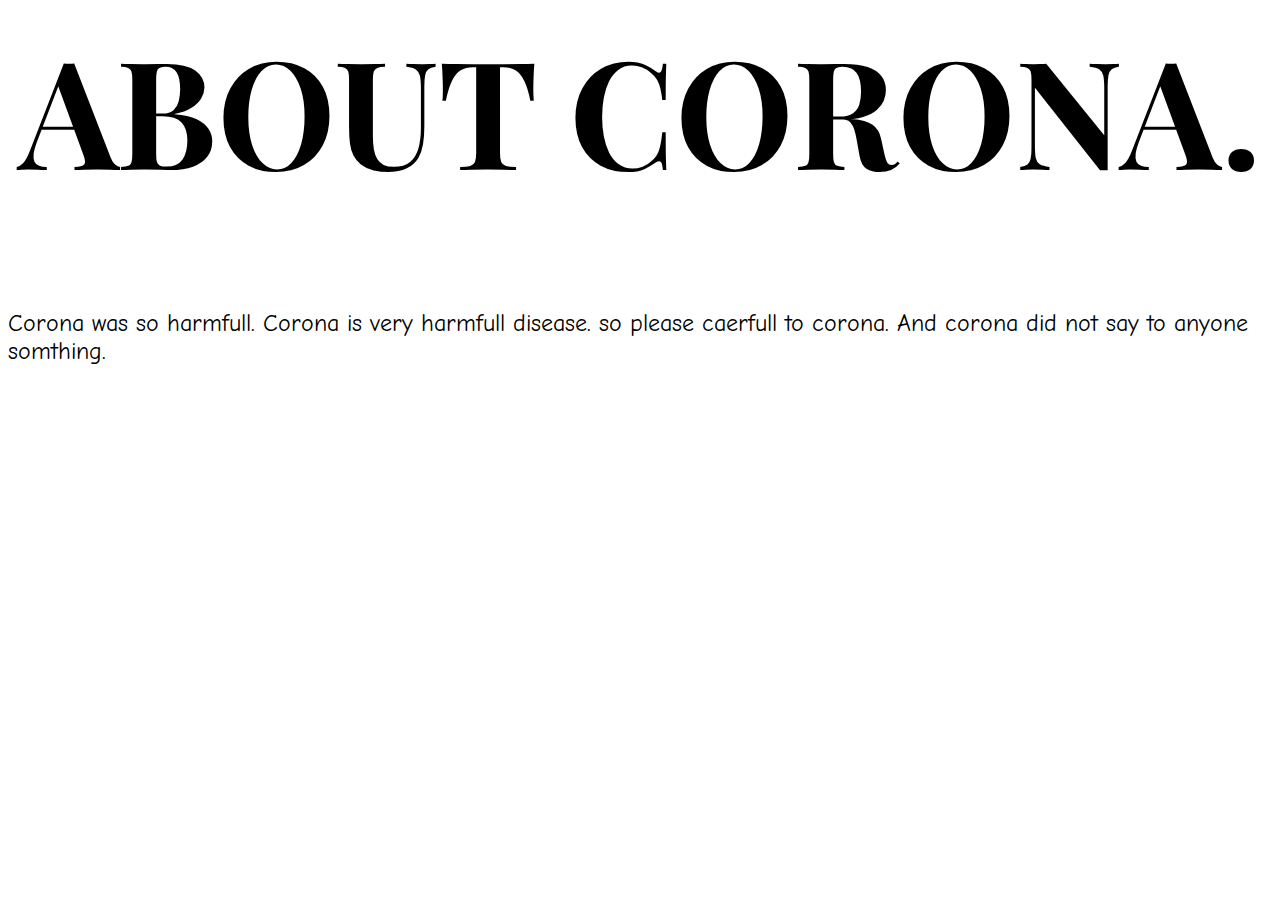
==== about corona.html @ c88050fa "change ext" ====
<html>
    <head>
        <link href="https://fonts.googleapis.com/css?family=Playfair+Display&display=swap" rel="stylesheet">
        <link href="https://fonts.googleapis.com/css?family=Comic+Neue&display=swap" rel="stylesheet">
        <style>
            p{
            font-family: 'Comic Neue', cursive;
            font-size:x-large;
            }
            h1{
                font-family: 'Playfair Display', serif;
                font-size:150px;
            }
        </style>
    </head>
</html>
<body>
    <h1 align="center">ABOUT CORONA.</h1>
    <p>
    Corona was so harmfull.

    Corona is very harmfull disease. so please caerfull to corona. And corona did not say to anyone somthing. 
    </p>
</body>
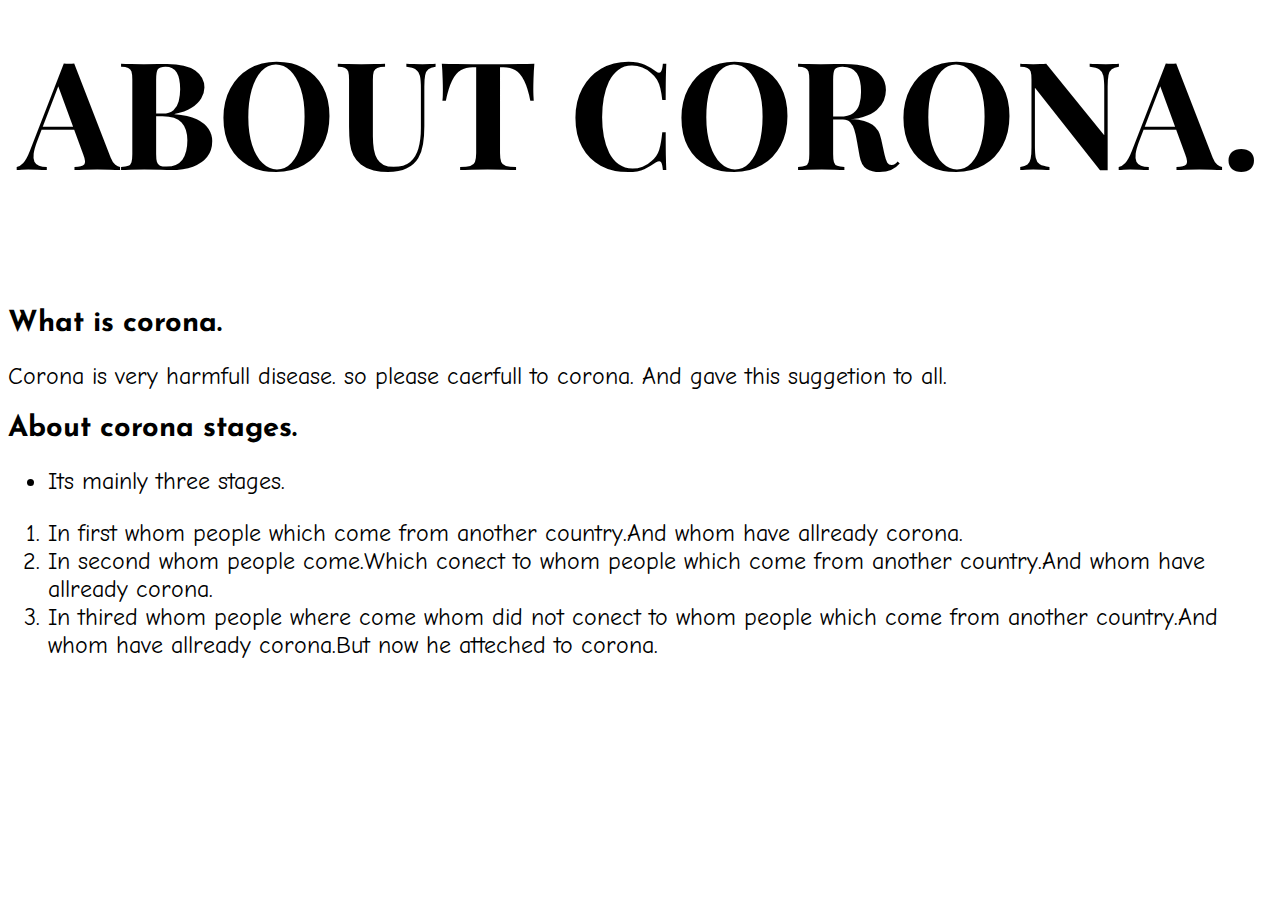
==== commit ad2fc286: "change some images" ====
--- a/about corona.html
+++ b/about corona.html
@@ -1,5 +1,6 @@
 <html>
     <head>
+        <link href="https://fonts.googleapis.com/css?family=Josefin+Sans&display=swap" rel="stylesheet">
         <link href="https://fonts.googleapis.com/css?family=Playfair+Display&display=swap" rel="stylesheet">
         <link href="https://fonts.googleapis.com/css?family=Comic+Neue&display=swap" rel="stylesheet">
         <style>
@@ -11,14 +12,34 @@
                 font-family: 'Playfair Display', serif;
                 font-size:150px;
             }
+            h2{
+                font-family:'Josefin Sans', sans-serif;
+                font-size:29px;
+            }
+            ol{
+                font-family: 'Comic Neue', cursive;  
+                font-size:x-large;
+            }
+            ul{
+                font-family: 'Comic Neue', cursive;  
+                font-size:24px;
+            }
         </style>
     </head>
 </html>
 <body>
     <h1 align="center">ABOUT CORONA.</h1>
+    <h2>What is corona.</h2>
     <p>
-    Corona was so harmfull.
-
-    Corona is very harmfull disease. so please caerfull to corona. And corona did not say to anyone somthing. 
+      Corona is very harmfull disease. so please caerfull to corona. And gave this suggetion to all. 
     </p>
+    <h2>About corona stages.</h2>
+    <ul>
+        <li>Its mainly three stages.</li>
+    </ul>
+    <ol>
+        <li>In first whom people which come from another country.And whom have allready corona. </li>
+        <li>In second whom people come.Which conect to whom people which come from another country.And whom have allready corona. </li>
+        <li>In thired whom people where come whom did not conect to whom people which come from another country.And whom have allready corona.But now he atteched to corona. </li>
+    </ol>
 </body>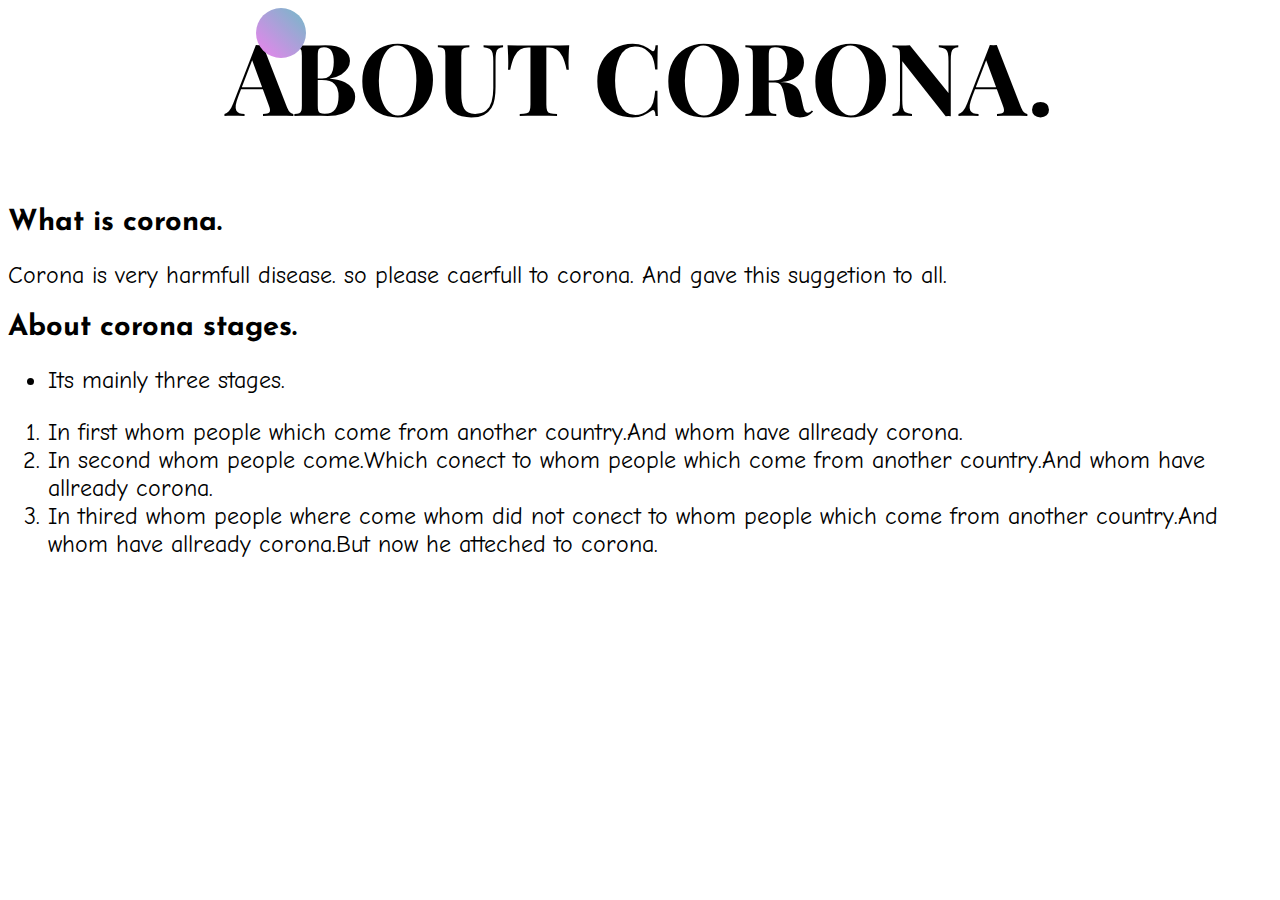
==== commit 8f83cfb5: "change sonething" ====
--- a/about corona.html
+++ b/about corona.html
@@ -10,7 +10,7 @@
             }
             h1{
                 font-family: 'Playfair Display', serif;
-                font-size:150px;
+                font-size:100px;
             }
             h2{
                 font-family:'Josefin Sans', sans-serif;
@@ -24,10 +24,36 @@
                 font-family: 'Comic Neue', cursive;  
                 font-size:24px;
             }
+            #ball {
+                 position: absolute;
+                 height: 50px;
+                 width: 50px;
+                 left: 20%;
+                background: linear-gradient(45deg, violet , rgb(113, 186, 199));
+                animation-name: up_down;
+                 animation-duration: 2.7s;
+                animation-iteration-count: infinite;
+                  border-radius: 30px;
+                }
+                @keyframes up_down{
+                 0% {
+                     top: 100px;
+                     width: 52px;
+                    }
+                50% {
+                     top: 10px;
+                     width: 50px;
+                    }
+                100% {
+                     top: 100px;
+                     width: 52px;
+                    }    
+                }    
         </style>
     </head>
 </html>
 <body>
+    <div id="ball"></div>
     <h1 align="center">ABOUT CORONA.</h1>
     <h2>What is corona.</h2>
     <p>
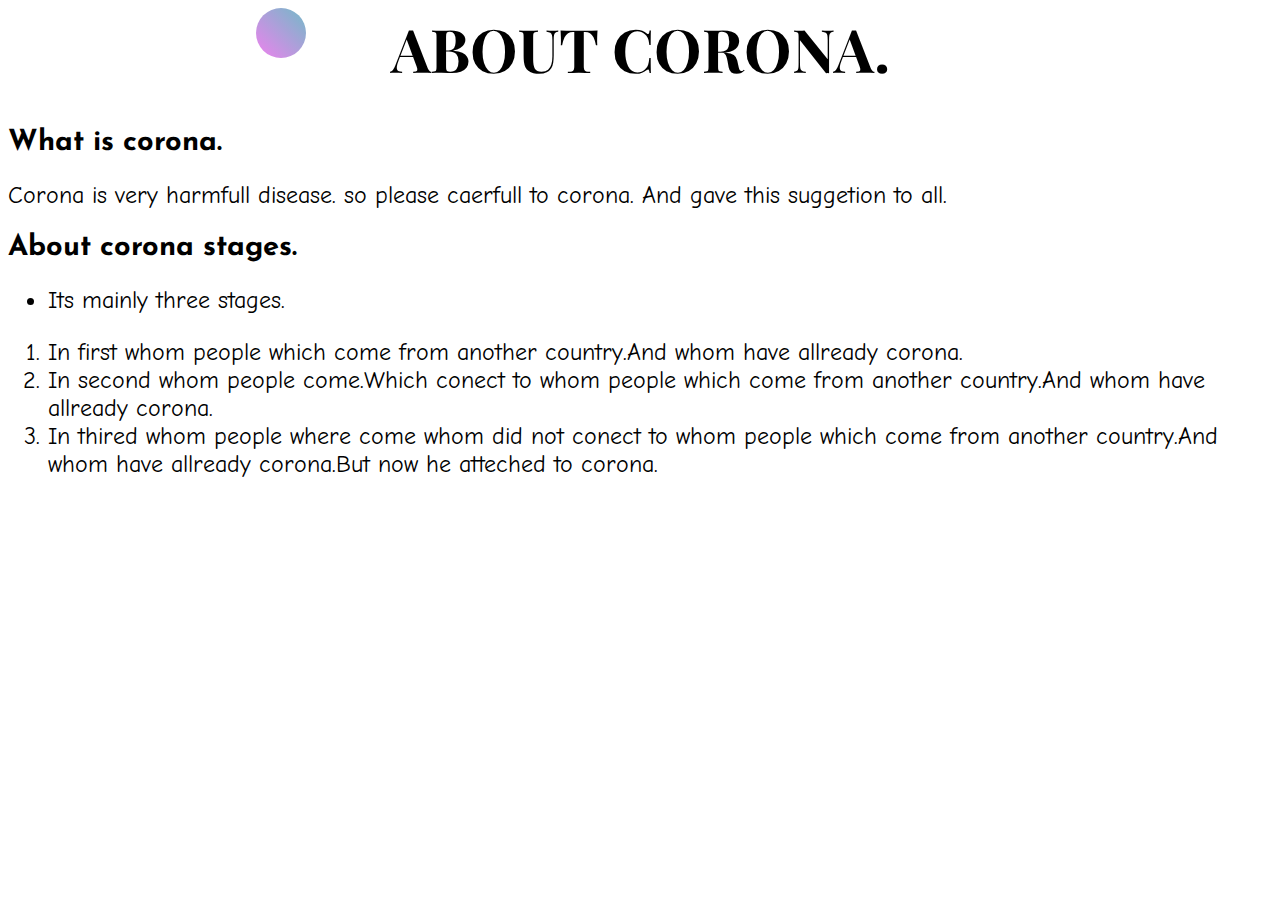
==== commit edb437b0: "some change" ====
--- a/about corona.html
+++ b/about corona.html
@@ -10,7 +10,7 @@
             }
             h1{
                 font-family: 'Playfair Display', serif;
-                font-size:100px;
+                font-size:60px;
             }
             h2{
                 font-family:'Josefin Sans', sans-serif;
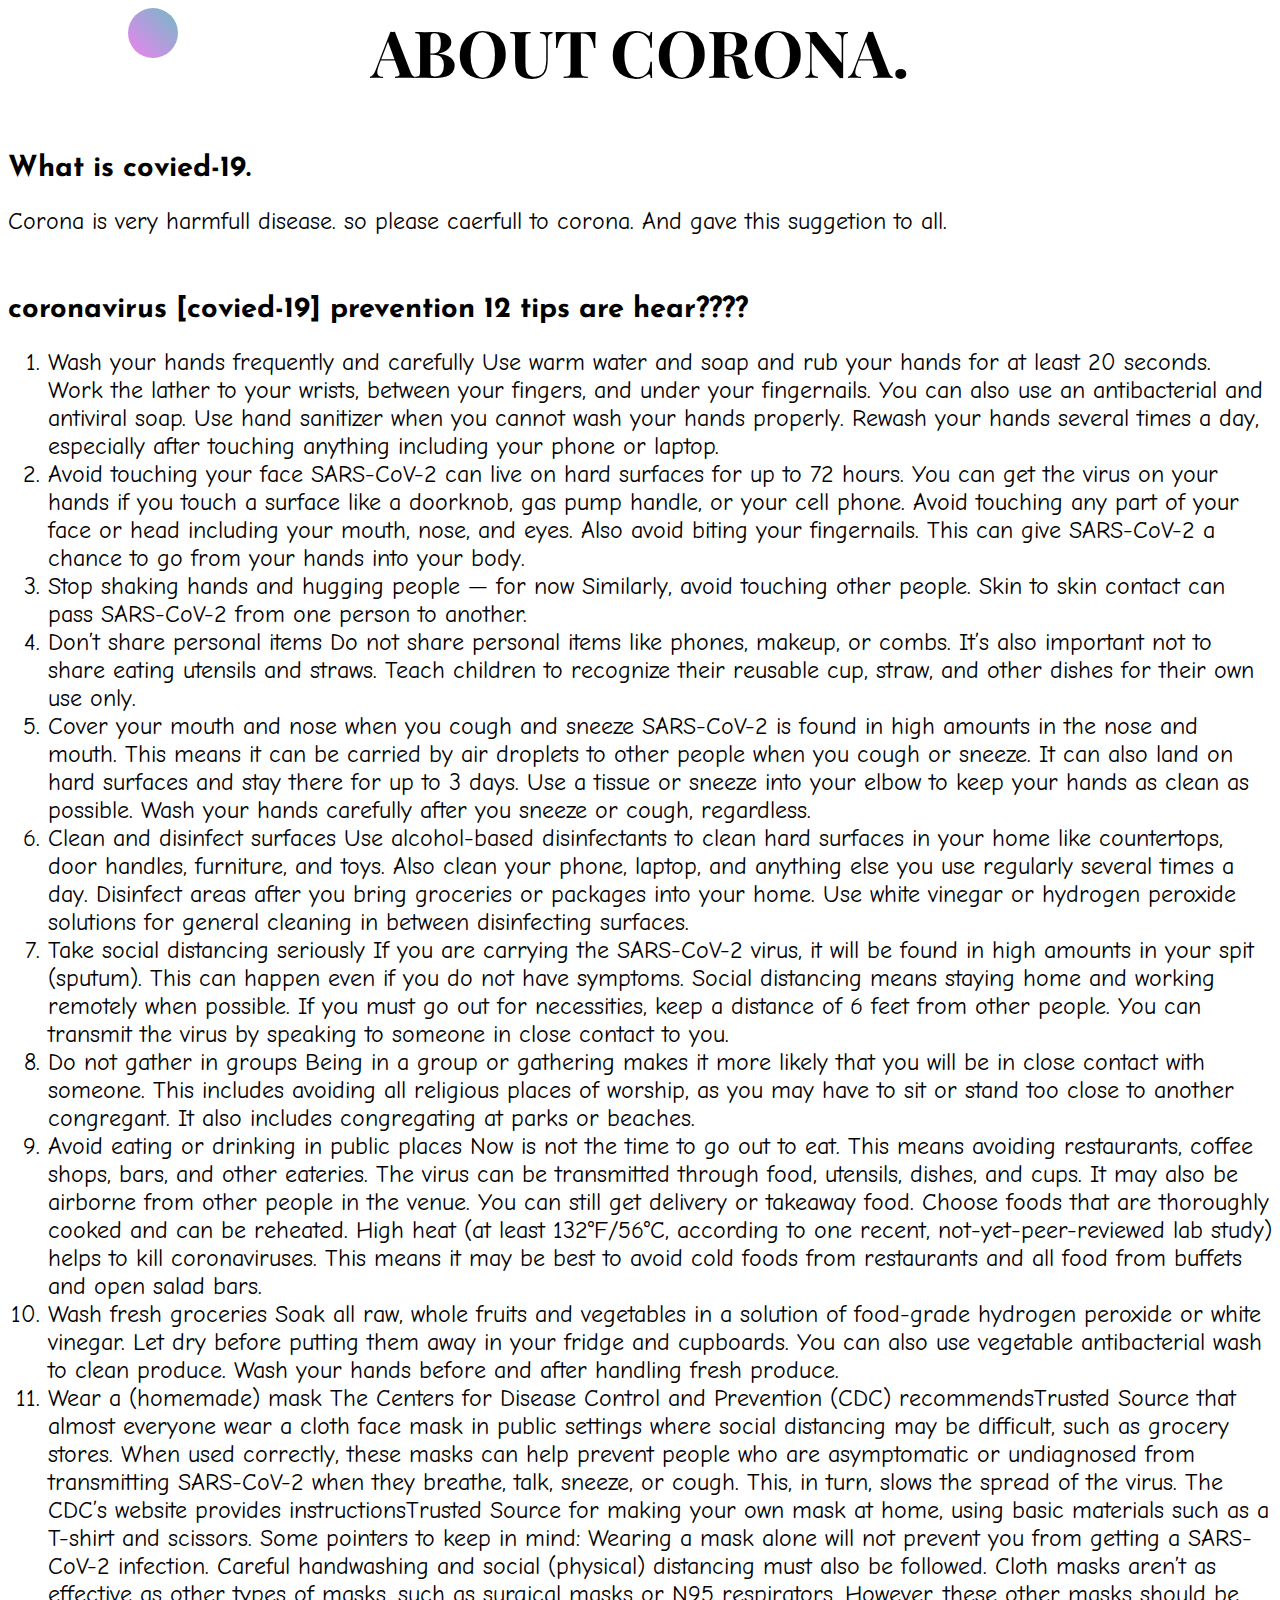
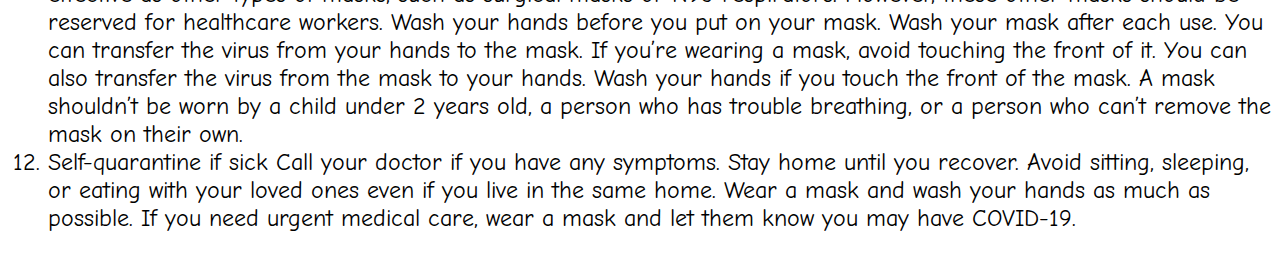
==== commit d9ef2421: "asdf" ====
--- a/about corona.html
+++ b/about corona.html
@@ -1,5 +1,6 @@
 <html>
     <head>
+        <title>corona</title>
         <link href="https://fonts.googleapis.com/css?family=Josefin+Sans&display=swap" rel="stylesheet">
         <link href="https://fonts.googleapis.com/css?family=Playfair+Display&display=swap" rel="stylesheet">
         <link href="https://fonts.googleapis.com/css?family=Comic+Neue&display=swap" rel="stylesheet">
@@ -10,9 +11,10 @@
             }
             h1{
                 font-family: 'Playfair Display', serif;
-                font-size:60px;
+                font-size:65px;
             }
             h2{
+                margin-top: 60px;
                 font-family:'Josefin Sans', sans-serif;
                 font-size:29px;
             }
@@ -25,15 +27,15 @@
                 font-size:24px;
             }
             #ball {
-                 position: absolute;
-                 height: 50px;
-                 width: 50px;
-                 left: 20%;
+                position: absolute;
+                height: 50px;
+                width: 50px;
+                left: 10%;
                 background: linear-gradient(45deg, violet , rgb(113, 186, 199));
                 animation-name: up_down;
-                 animation-duration: 2.7s;
+                animation-duration: 2.7s;
                 animation-iteration-count: infinite;
-                  border-radius: 30px;
+                border-radius: 30px;
                 }
                 @keyframes up_down{
                  0% {
@@ -51,21 +53,79 @@
                 }    
         </style>
     </head>
-</html>
+
 <body>
     <div id="ball"></div>
     <h1 align="center">ABOUT CORONA.</h1>
-    <h2>What is corona.</h2>
+    <h2>What is covied-19.</h2>
     <p>
       Corona is very harmfull disease. so please caerfull to corona. And gave this suggetion to all. 
     </p>
-    <h2>About corona stages.</h2>
-    <ul>
-        <li>Its mainly three stages.</li>
-    </ul>
+    <h2> coronavirus [covied-19] prevention 12 tips are hear????</h2> 
     <ol>
-        <li>In first whom people which come from another country.And whom have allready corona. </li>
-        <li>In second whom people come.Which conect to whom people which come from another country.And whom have allready corona. </li>
-        <li>In thired whom people where come whom did not conect to whom people which come from another country.And whom have allready corona.But now he atteched to corona. </li>
-    </ol>
-</body>+    <li>Wash your hands frequently and carefully
+    Use warm water and soap and rub your hands for at least 20 seconds. Work the lather to your wrists, between your fingers, and under your fingernails.
+    
+    You can also use an antibacterial and antiviral soap. Use hand sanitizer when you cannot wash your hands properly. Rewash your hands several times a day, especially after touching anything including your phone or laptop.
+    </li>
+    <li> Avoid touching your face
+    SARS-CoV-2 can live on hard surfaces for up to 72 hours. You can get the virus on your hands if you touch a surface like a doorknob, gas pump handle, or your cell phone.
+    
+    Avoid touching any part of your face or head including your mouth, nose, and eyes. Also avoid biting your fingernails. This can give SARS-CoV-2 a chance to go from your hands into your body.
+    </li>
+    <li> Stop shaking hands and hugging people — for now
+    Similarly, avoid touching other people. Skin to skin contact can pass SARS-CoV-2 from one person to another.
+    </li>
+    <li> Don’t share personal items
+    Do not share personal items like phones, makeup, or combs. It’s also important not to share eating utensils and straws. Teach children to recognize their reusable cup, straw, and other dishes for their own use only.
+    </li>
+    <li> Cover your mouth and nose when you cough and sneeze
+    SARS-CoV-2 is found in high amounts in the nose and mouth. This means it can be carried by air droplets to other people when you cough or sneeze. It can also land on hard surfaces and stay there for up to 3 days.
+    
+    Use a tissue or sneeze into your elbow to keep your hands as clean as possible. Wash your hands carefully after you sneeze or cough, regardless.
+    </li>
+    <li>Clean and disinfect surfaces
+    Use alcohol-based disinfectants to clean hard surfaces in your home like countertops, door handles, furniture, and toys. Also clean your phone, laptop, and anything else you use regularly several times a day.
+    
+    Disinfect areas after you bring groceries or packages into your home. Use white vinegar or hydrogen peroxide solutions for general cleaning in between disinfecting surfaces.
+    </li>
+    <li> Take social distancing seriously
+    If you are carrying the SARS-CoV-2 virus, it will be found in high amounts in your spit (sputum). This can happen even if you do not have symptoms.
+    
+    Social distancing means staying home and working remotely when possible. If you must go out for necessities, keep a distance of 6 feet from other people. You can transmit the virus by speaking to someone in close contact to you.
+    </li>
+    <li> Do not gather in groups
+    Being in a group or gathering makes it more likely that you will be in close contact with someone. This includes avoiding all religious places of worship, as you may have to sit or stand too close to another congregant. It also includes congregating at parks or beaches.
+    </li>
+    <li> Avoid eating or drinking in public places
+    Now is not the time to go out to eat. This means avoiding restaurants, coffee shops, bars, and other eateries. The virus can be transmitted through food, utensils, dishes, and cups. It may also be airborne from other people in the venue.
+    
+    You can still get delivery or takeaway food. Choose foods that are thoroughly cooked and can be reheated. High heat (at least 132°F/56°C, according to one recent, not-yet-peer-reviewed lab study) helps to kill coronaviruses. This means it may be best to avoid cold foods from restaurants and all food from buffets and open salad bars.
+    </li>
+    <li> Wash fresh groceries
+    Soak all raw, whole fruits and vegetables in a solution of food-grade hydrogen peroxide or white vinegar. Let dry before putting them away in your fridge and cupboards. You can also use vegetable antibacterial wash to clean produce. Wash your hands before and after handling fresh produce.
+    </li>
+    <li> Wear a (homemade) mask
+    The Centers for Disease Control and Prevention (CDC) recommendsTrusted Source that almost everyone wear a cloth face mask in public settings where social distancing may be difficult, such as grocery stores.
+    
+    When used correctly, these masks can help prevent people who are asymptomatic or undiagnosed from transmitting SARS-CoV-2 when they breathe, talk, sneeze, or cough. This, in turn, slows the spread of the virus.
+    
+    The CDC’s website provides instructionsTrusted Source for making your own mask at home, using basic materials such as a T-shirt and scissors.
+    
+    Some pointers to keep in mind:
+    
+    Wearing a mask alone will not prevent you from getting a SARS-CoV-2 infection. Careful handwashing and social (physical) distancing must also be followed.
+    Cloth masks aren’t as effective as other types of masks, such as surgical masks or N95 respirators. However, these other masks should be reserved for healthcare workers.
+    Wash your hands before you put on your mask.
+    Wash your mask after each use.
+    You can transfer the virus from your hands to the mask. If you’re wearing a mask, avoid touching the front of it.
+    You can also transfer the virus from the mask to your hands. Wash your hands if you touch the front of the mask.
+    A mask shouldn’t be worn by a child under 2 years old, a person who has trouble breathing, or a person who can’t remove the mask on their own.
+    </li><li> Self-quarantine if sick
+    Call your doctor if you have any symptoms. Stay home until you recover. Avoid sitting, sleeping, or eating with your loved ones even if you live in the same home.
+    
+   Wear a mask and wash your hands as much as possible. If you need urgent medical care, wear a mask and let them know you may have COVID-19.
+    </li></ol>
+        
+</body>
+</html>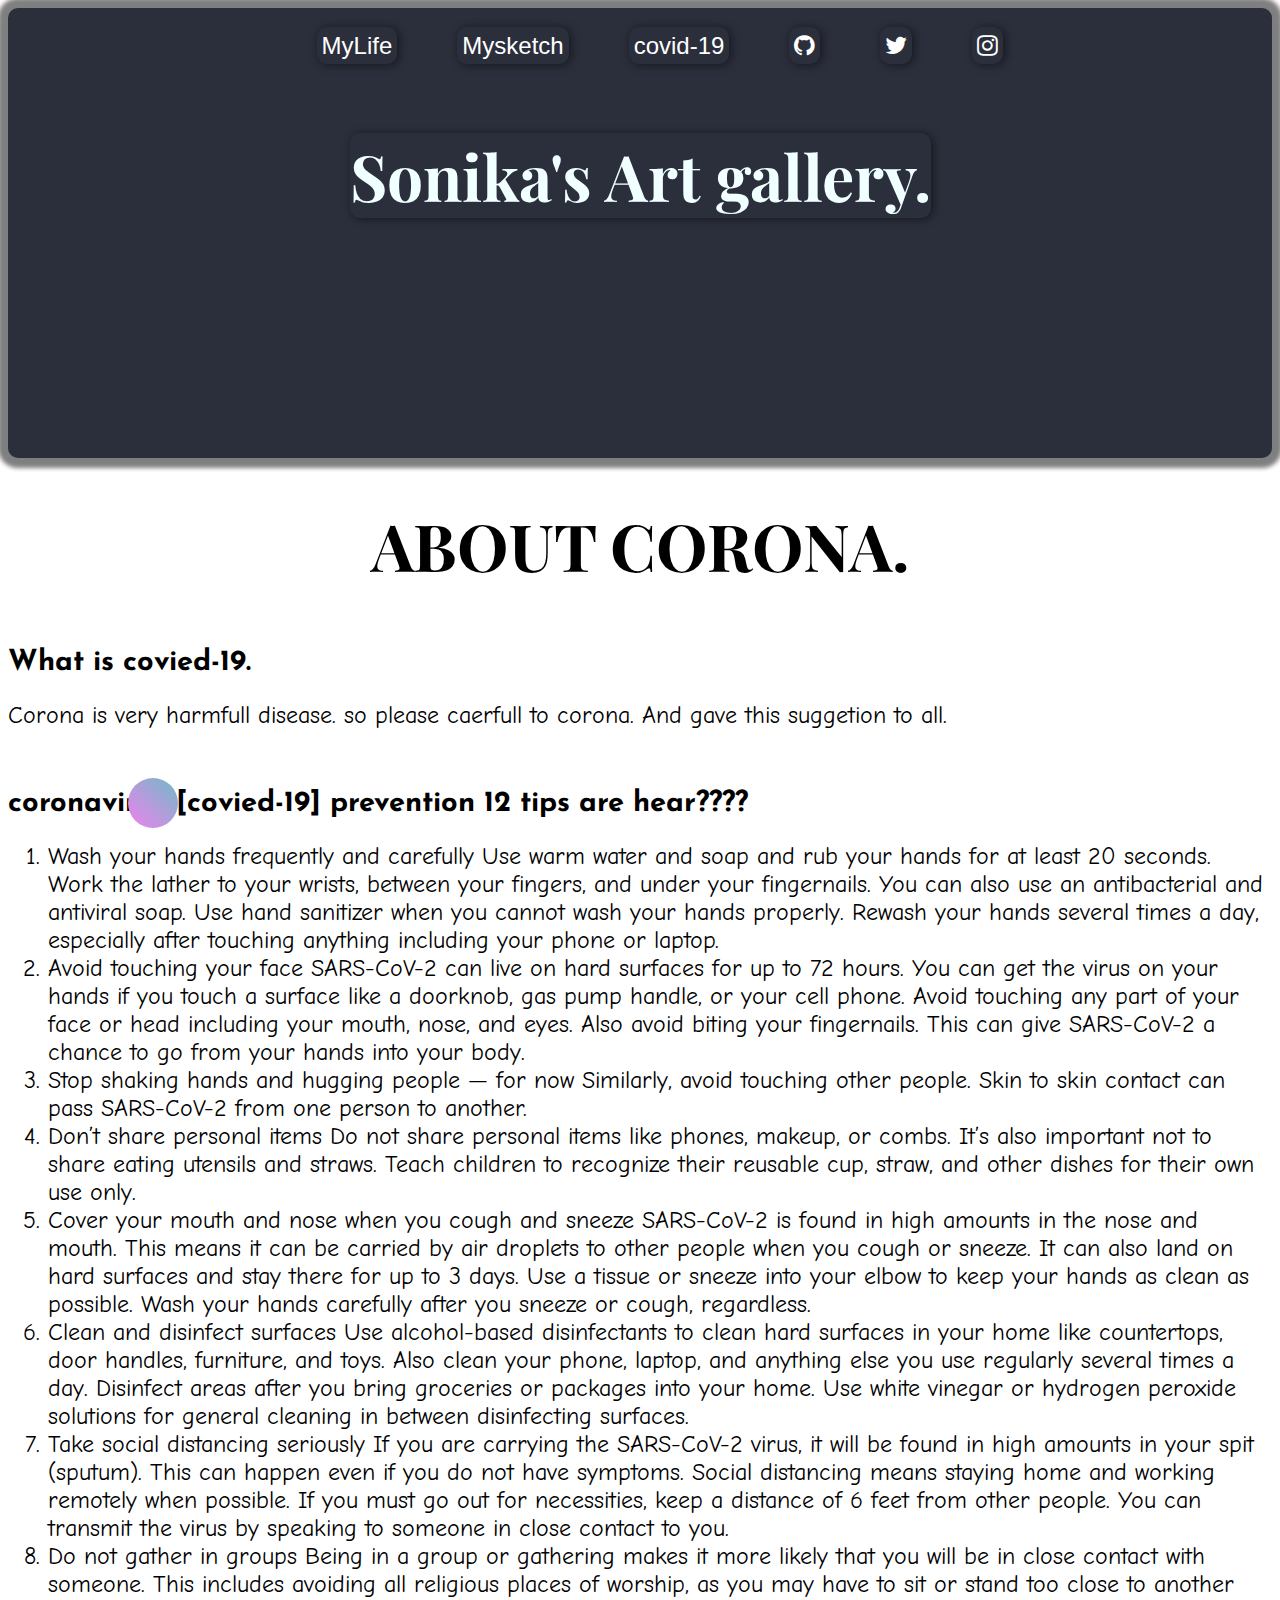
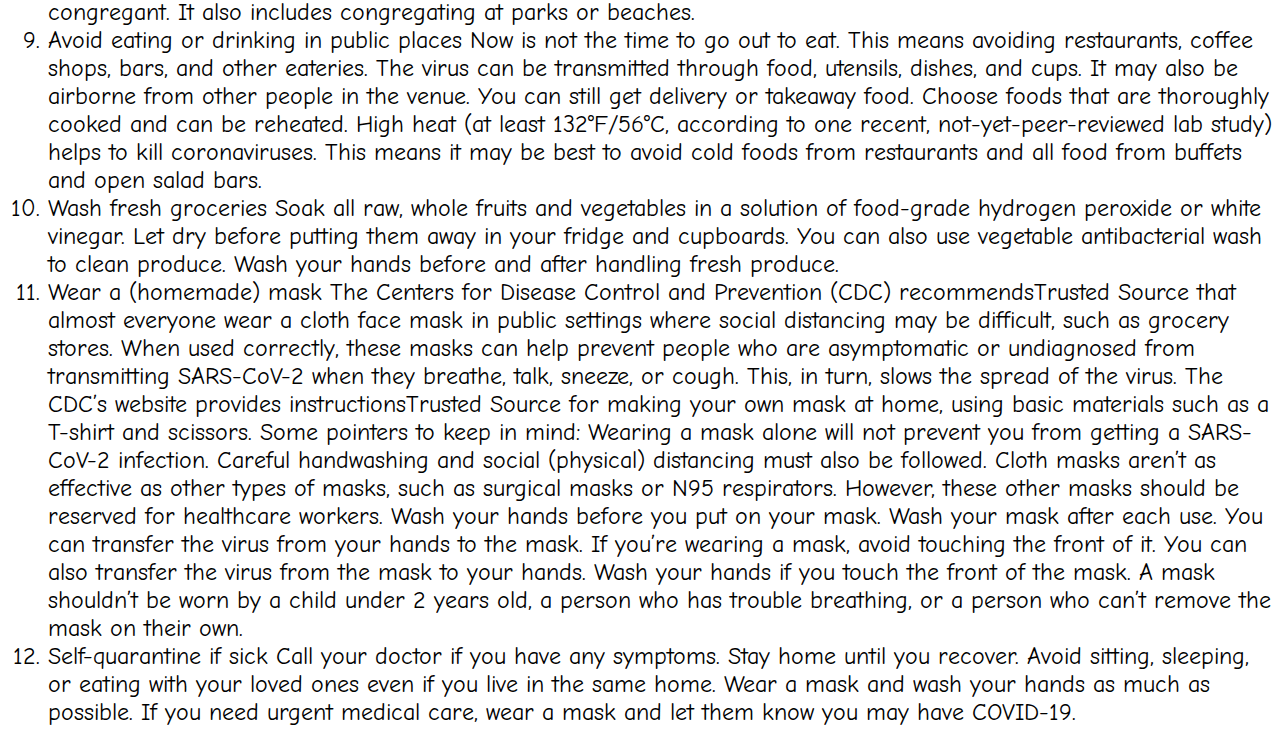
==== commit 624b231a: "lot of changes" ====
--- a/about corona.html
+++ b/about corona.html
@@ -1,131 +1,243 @@
 <html>
-    <head>
-        <title>corona</title>
-        <link href="https://fonts.googleapis.com/css?family=Josefin+Sans&display=swap" rel="stylesheet">
-        <link href="https://fonts.googleapis.com/css?family=Playfair+Display&display=swap" rel="stylesheet">
-        <link href="https://fonts.googleapis.com/css?family=Comic+Neue&display=swap" rel="stylesheet">
-        <style>
-            p{
-            font-family: 'Comic Neue', cursive;
-            font-size:x-large;
-            }
-            h1{
-                font-family: 'Playfair Display', serif;
-                font-size:65px;
-            }
-            h2{
-                margin-top: 60px;
-                font-family:'Josefin Sans', sans-serif;
-                font-size:29px;
-            }
-            ol{
-                font-family: 'Comic Neue', cursive;  
-                font-size:x-large;
-            }
-            ul{
-                font-family: 'Comic Neue', cursive;  
-                font-size:24px;
-            }
-            #ball {
-                position: absolute;
-                height: 50px;
-                width: 50px;
-                left: 10%;
-                background: linear-gradient(45deg, violet , rgb(113, 186, 199));
-                animation-name: up_down;
-                animation-duration: 2.7s;
-                animation-iteration-count: infinite;
-                border-radius: 30px;
-                }
-                @keyframes up_down{
-                 0% {
-                     top: 100px;
-                     width: 52px;
-                    }
-                50% {
-                     top: 10px;
-                     width: 50px;
-                    }
-                100% {
-                     top: 100px;
-                     width: 52px;
-                    }    
-                }    
-        </style>
-    </head>
+  <head>
+    <title>corona</title>
+    <link
+      rel="stylesheet"
+      href="https://cdnjs.cloudflare.com/ajax/libs/font-awesome/4.7.0/css/font-awesome.min.css"
+    />
+    <link
+      href="https://fonts.googleapis.com/css?family=Josefin+Sans&display=swap"
+      rel="stylesheet"
+    />
+    <link
+      href="https://fonts.googleapis.com/css?family=Playfair+Display&display=swap"
+      rel="stylesheet"
+    />
+    <link
+      href="https://fonts.googleapis.com/css?family=Comic+Neue&display=swap"
+      rel="stylesheet"
+    />
+    <style>
+      div > h1 {
+        color: azure;
+        position: absolute;
+        top: 90px;
+        box-shadow: 2px 1px 9px rgba(0, 0, 0, 0.5);
+        border-radius: 10px;
+        font-size: 4em;
+      }
+      .nav > ul > a {
+        color: white;
+        padding: 5px;
+        font-size: 1em;
+        margin: 10px;
+        text-decoration: none;
+        font-family: "Teko", sans-serif;
+        box-shadow: 2px 1px 9px rgba(0, 0, 0, 0.5);
+        border-radius: 10px;
+      }
+      .nav {
+        height: 50vh;
+        display: flex;
+        justify-content: center;
+        flex-direction: row;
+        background-color: #2b2e3b;
+        font-family: "raleway";
+        border-radius: 10px;
+        box-shadow: 0px 0px 4px 10px rgba(0, 0, 0, 0.5);
+      }
+      p {
+        font-family: "Comic Neue", cursive;
+        font-size: x-large;
+      }
+      h1 {
+        font-family: "Playfair Display", serif;
+        font-size: 65px;
+      }
+      h2 {
+        margin-top: 60px;
+        font-family: "Josefin Sans", sans-serif;
+        font-size: 29px;
+      }
+      ol {
+        font-family: "Comic Neue", cursive;
+        font-size: x-large;
+      }
+      ul {
+        font-family: "Comic Neue", cursive;
+        font-size: 24px;
+      }
+      #ball {
+        position: absolute;
+        height: 50px;
+        width: 50px;
+        left: 10%;
+        margin-top: 25%;
+        background: linear-gradient(45deg, violet, rgb(113, 186, 199));
+        animation-name: up_down;
+        animation-duration: 2.7s;
+        animation-iteration-count: infinite;
+        border-radius: 30px;
+      }
+      @keyframes up_down {
+        0% {
+          top: 100px;
+          width: 52px;
+        }
+        50% {
+          top: 10px;
+          width: 50px;
+        }
+        100% {
+          top: 100px;
+          width: 52px;
+        }
+      }
+    </style>
+  </head>
 
-<body>
+  <body>
+    <div class="nav">
+      <ul>
+        <a href="mylyfe.html" class="navbar_buttons">MyLife</a>
+      </ul>
+      <ul>
+        <a href="./Apps/Mysketch.html" class="navbar_buttons"> Mysketch</a>
+      </ul>
+      <ul>
+        <a href="about corona.html" class="navbar_buttons">covid-19</a>
+      </ul>
+      <h1 align="center">Sonika's Art gallery.</h1>
+      <ul>
+        <a href="https://github.com/sonikarts">
+          <i class="fa fa-github"></i>
+        </a>
+      </ul>
+      <ul>
+        <a href="https://twitter.com/Archervishal">
+          <i class="fa fa-twitter"></i>
+        </a>
+      </ul>
+      <ul>
+        <a href="https://www.instagram.com/sonikasharma.art88/">
+          <i class="fa fa-instagram"></i>
+        </a>
+      </ul>
+    </div>
     <div id="ball"></div>
     <h1 align="center">ABOUT CORONA.</h1>
     <h2>What is covied-19.</h2>
     <p>
-      Corona is very harmfull disease. so please caerfull to corona. And gave this suggetion to all. 
+      Corona is very harmfull disease. so please caerfull to corona. And gave
+      this suggetion to all.
     </p>
-    <h2> coronavirus [covied-19] prevention 12 tips are hear????</h2> 
+    <h2>coronavirus [covied-19] prevention 12 tips are hear????</h2>
     <ol>
-    <li>Wash your hands frequently and carefully
-    Use warm water and soap and rub your hands for at least 20 seconds. Work the lather to your wrists, between your fingers, and under your fingernails.
-    
-    You can also use an antibacterial and antiviral soap. Use hand sanitizer when you cannot wash your hands properly. Rewash your hands several times a day, especially after touching anything including your phone or laptop.
-    </li>
-    <li> Avoid touching your face
-    SARS-CoV-2 can live on hard surfaces for up to 72 hours. You can get the virus on your hands if you touch a surface like a doorknob, gas pump handle, or your cell phone.
-    
-    Avoid touching any part of your face or head including your mouth, nose, and eyes. Also avoid biting your fingernails. This can give SARS-CoV-2 a chance to go from your hands into your body.
-    </li>
-    <li> Stop shaking hands and hugging people — for now
-    Similarly, avoid touching other people. Skin to skin contact can pass SARS-CoV-2 from one person to another.
-    </li>
-    <li> Don’t share personal items
-    Do not share personal items like phones, makeup, or combs. It’s also important not to share eating utensils and straws. Teach children to recognize their reusable cup, straw, and other dishes for their own use only.
-    </li>
-    <li> Cover your mouth and nose when you cough and sneeze
-    SARS-CoV-2 is found in high amounts in the nose and mouth. This means it can be carried by air droplets to other people when you cough or sneeze. It can also land on hard surfaces and stay there for up to 3 days.
-    
-    Use a tissue or sneeze into your elbow to keep your hands as clean as possible. Wash your hands carefully after you sneeze or cough, regardless.
-    </li>
-    <li>Clean and disinfect surfaces
-    Use alcohol-based disinfectants to clean hard surfaces in your home like countertops, door handles, furniture, and toys. Also clean your phone, laptop, and anything else you use regularly several times a day.
-    
-    Disinfect areas after you bring groceries or packages into your home. Use white vinegar or hydrogen peroxide solutions for general cleaning in between disinfecting surfaces.
-    </li>
-    <li> Take social distancing seriously
-    If you are carrying the SARS-CoV-2 virus, it will be found in high amounts in your spit (sputum). This can happen even if you do not have symptoms.
-    
-    Social distancing means staying home and working remotely when possible. If you must go out for necessities, keep a distance of 6 feet from other people. You can transmit the virus by speaking to someone in close contact to you.
-    </li>
-    <li> Do not gather in groups
-    Being in a group or gathering makes it more likely that you will be in close contact with someone. This includes avoiding all religious places of worship, as you may have to sit or stand too close to another congregant. It also includes congregating at parks or beaches.
-    </li>
-    <li> Avoid eating or drinking in public places
-    Now is not the time to go out to eat. This means avoiding restaurants, coffee shops, bars, and other eateries. The virus can be transmitted through food, utensils, dishes, and cups. It may also be airborne from other people in the venue.
-    
-    You can still get delivery or takeaway food. Choose foods that are thoroughly cooked and can be reheated. High heat (at least 132°F/56°C, according to one recent, not-yet-peer-reviewed lab study) helps to kill coronaviruses. This means it may be best to avoid cold foods from restaurants and all food from buffets and open salad bars.
-    </li>
-    <li> Wash fresh groceries
-    Soak all raw, whole fruits and vegetables in a solution of food-grade hydrogen peroxide or white vinegar. Let dry before putting them away in your fridge and cupboards. You can also use vegetable antibacterial wash to clean produce. Wash your hands before and after handling fresh produce.
-    </li>
-    <li> Wear a (homemade) mask
-    The Centers for Disease Control and Prevention (CDC) recommendsTrusted Source that almost everyone wear a cloth face mask in public settings where social distancing may be difficult, such as grocery stores.
-    
-    When used correctly, these masks can help prevent people who are asymptomatic or undiagnosed from transmitting SARS-CoV-2 when they breathe, talk, sneeze, or cough. This, in turn, slows the spread of the virus.
-    
-    The CDC’s website provides instructionsTrusted Source for making your own mask at home, using basic materials such as a T-shirt and scissors.
-    
-    Some pointers to keep in mind:
-    
-    Wearing a mask alone will not prevent you from getting a SARS-CoV-2 infection. Careful handwashing and social (physical) distancing must also be followed.
-    Cloth masks aren’t as effective as other types of masks, such as surgical masks or N95 respirators. However, these other masks should be reserved for healthcare workers.
-    Wash your hands before you put on your mask.
-    Wash your mask after each use.
-    You can transfer the virus from your hands to the mask. If you’re wearing a mask, avoid touching the front of it.
-    You can also transfer the virus from the mask to your hands. Wash your hands if you touch the front of the mask.
-    A mask shouldn’t be worn by a child under 2 years old, a person who has trouble breathing, or a person who can’t remove the mask on their own.
-    </li><li> Self-quarantine if sick
-    Call your doctor if you have any symptoms. Stay home until you recover. Avoid sitting, sleeping, or eating with your loved ones even if you live in the same home.
-    
-   Wear a mask and wash your hands as much as possible. If you need urgent medical care, wear a mask and let them know you may have COVID-19.
-    </li></ol>
-        
-</body>
-</html>+      <li>
+        Wash your hands frequently and carefully Use warm water and soap and rub
+        your hands for at least 20 seconds. Work the lather to your wrists,
+        between your fingers, and under your fingernails. You can also use an
+        antibacterial and antiviral soap. Use hand sanitizer when you cannot
+        wash your hands properly. Rewash your hands several times a day,
+        especially after touching anything including your phone or laptop.
+      </li>
+      <li>
+        Avoid touching your face SARS-CoV-2 can live on hard surfaces for up to
+        72 hours. You can get the virus on your hands if you touch a surface
+        like a doorknob, gas pump handle, or your cell phone. Avoid touching any
+        part of your face or head including your mouth, nose, and eyes. Also
+        avoid biting your fingernails. This can give SARS-CoV-2 a chance to go
+        from your hands into your body.
+      </li>
+      <li>
+        Stop shaking hands and hugging people — for now Similarly, avoid
+        touching other people. Skin to skin contact can pass SARS-CoV-2 from one
+        person to another.
+      </li>
+      <li>
+        Don’t share personal items Do not share personal items like phones,
+        makeup, or combs. It’s also important not to share eating utensils and
+        straws. Teach children to recognize their reusable cup, straw, and other
+        dishes for their own use only.
+      </li>
+      <li>
+        Cover your mouth and nose when you cough and sneeze SARS-CoV-2 is found
+        in high amounts in the nose and mouth. This means it can be carried by
+        air droplets to other people when you cough or sneeze. It can also land
+        on hard surfaces and stay there for up to 3 days. Use a tissue or sneeze
+        into your elbow to keep your hands as clean as possible. Wash your hands
+        carefully after you sneeze or cough, regardless.
+      </li>
+      <li>
+        Clean and disinfect surfaces Use alcohol-based disinfectants to clean
+        hard surfaces in your home like countertops, door handles, furniture,
+        and toys. Also clean your phone, laptop, and anything else you use
+        regularly several times a day. Disinfect areas after you bring groceries
+        or packages into your home. Use white vinegar or hydrogen peroxide
+        solutions for general cleaning in between disinfecting surfaces.
+      </li>
+      <li>
+        Take social distancing seriously If you are carrying the SARS-CoV-2
+        virus, it will be found in high amounts in your spit (sputum). This can
+        happen even if you do not have symptoms. Social distancing means staying
+        home and working remotely when possible. If you must go out for
+        necessities, keep a distance of 6 feet from other people. You can
+        transmit the virus by speaking to someone in close contact to you.
+      </li>
+      <li>
+        Do not gather in groups Being in a group or gathering makes it more
+        likely that you will be in close contact with someone. This includes
+        avoiding all religious places of worship, as you may have to sit or
+        stand too close to another congregant. It also includes congregating at
+        parks or beaches.
+      </li>
+      <li>
+        Avoid eating or drinking in public places Now is not the time to go out
+        to eat. This means avoiding restaurants, coffee shops, bars, and other
+        eateries. The virus can be transmitted through food, utensils, dishes,
+        and cups. It may also be airborne from other people in the venue. You
+        can still get delivery or takeaway food. Choose foods that are
+        thoroughly cooked and can be reheated. High heat (at least 132°F/56°C,
+        according to one recent, not-yet-peer-reviewed lab study) helps to kill
+        coronaviruses. This means it may be best to avoid cold foods from
+        restaurants and all food from buffets and open salad bars.
+      </li>
+      <li>
+        Wash fresh groceries Soak all raw, whole fruits and vegetables in a
+        solution of food-grade hydrogen peroxide or white vinegar. Let dry
+        before putting them away in your fridge and cupboards. You can also use
+        vegetable antibacterial wash to clean produce. Wash your hands before
+        and after handling fresh produce.
+      </li>
+      <li>
+        Wear a (homemade) mask The Centers for Disease Control and Prevention
+        (CDC) recommendsTrusted Source that almost everyone wear a cloth face
+        mask in public settings where social distancing may be difficult, such
+        as grocery stores. When used correctly, these masks can help prevent
+        people who are asymptomatic or undiagnosed from transmitting SARS-CoV-2
+        when they breathe, talk, sneeze, or cough. This, in turn, slows the
+        spread of the virus. The CDC’s website provides instructionsTrusted
+        Source for making your own mask at home, using basic materials such as a
+        T-shirt and scissors. Some pointers to keep in mind: Wearing a mask
+        alone will not prevent you from getting a SARS-CoV-2 infection. Careful
+        handwashing and social (physical) distancing must also be followed.
+        Cloth masks aren’t as effective as other types of masks, such as
+        surgical masks or N95 respirators. However, these other masks should be
+        reserved for healthcare workers. Wash your hands before you put on your
+        mask. Wash your mask after each use. You can transfer the virus from
+        your hands to the mask. If you’re wearing a mask, avoid touching the
+        front of it. You can also transfer the virus from the mask to your
+        hands. Wash your hands if you touch the front of the mask. A mask
+        shouldn’t be worn by a child under 2 years old, a person who has trouble
+        breathing, or a person who can’t remove the mask on their own.
+      </li>
+      <li>
+        Self-quarantine if sick Call your doctor if you have any symptoms. Stay
+        home until you recover. Avoid sitting, sleeping, or eating with your
+        loved ones even if you live in the same home. Wear a mask and wash your
+        hands as much as possible. If you need urgent medical care, wear a mask
+        and let them know you may have COVID-19.
+      </li>
+    </ol>
+  </body>
+</html>
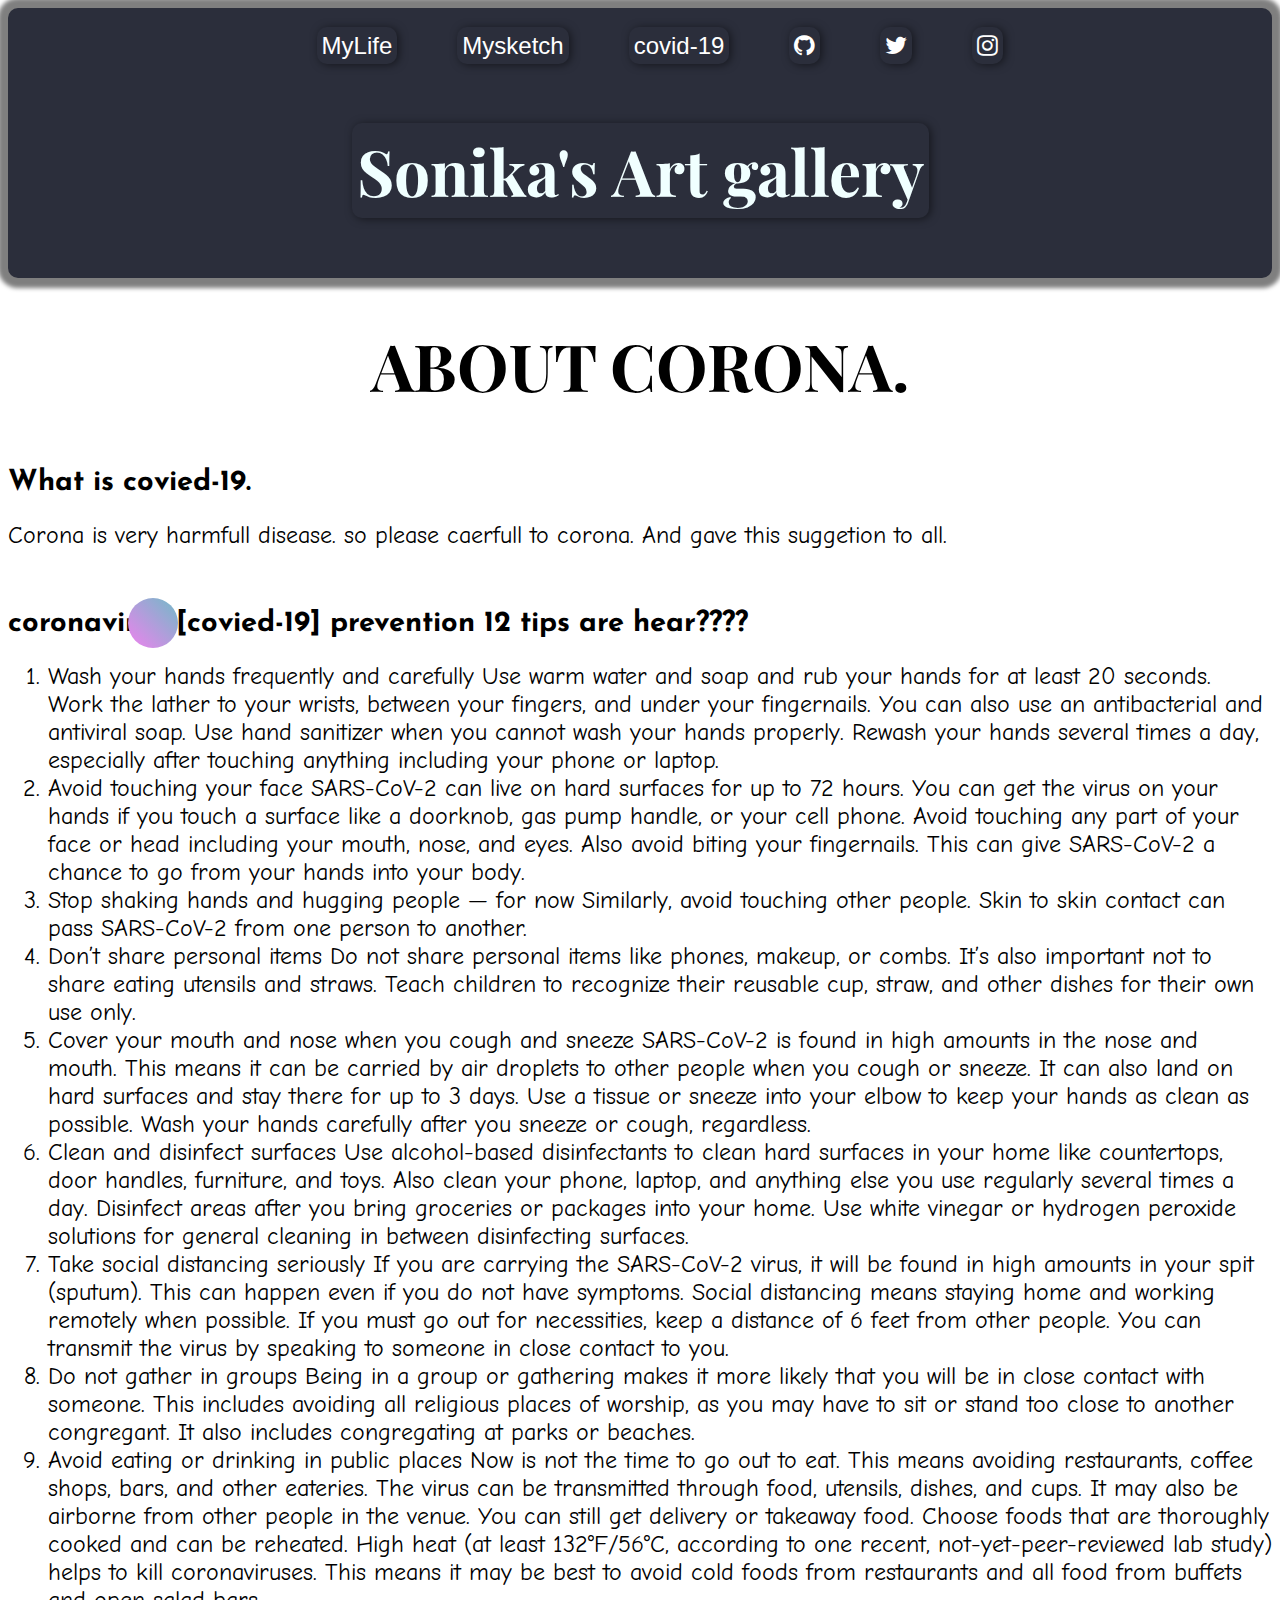
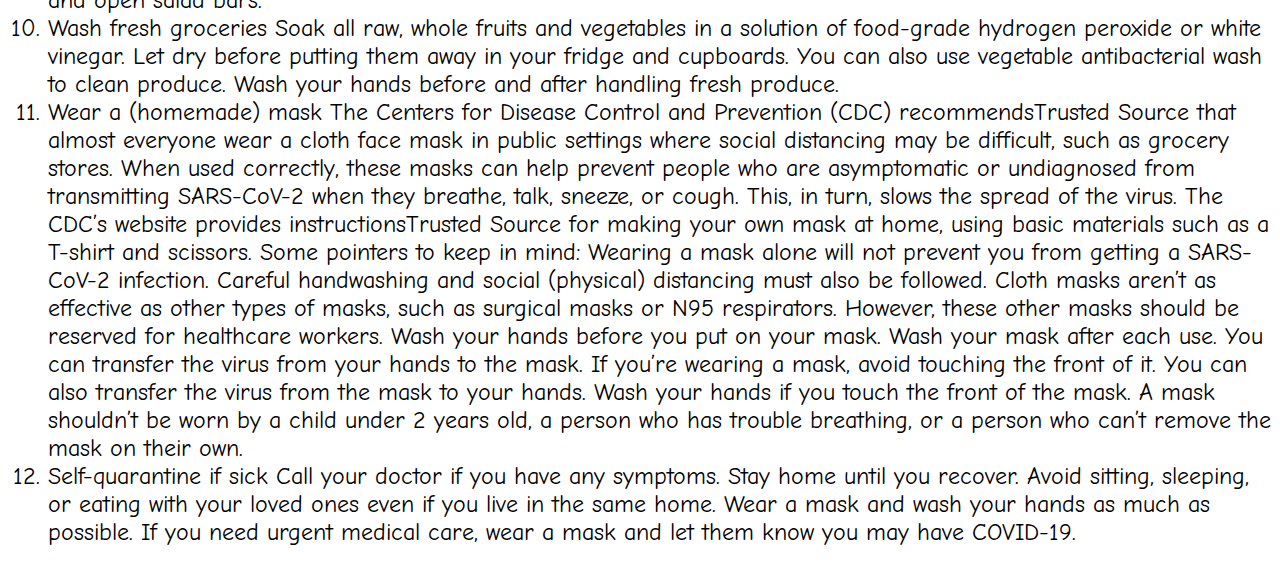
==== commit f6757da5: "a lot of changes" ====
--- a/about corona.html
+++ b/about corona.html
@@ -21,10 +21,11 @@
       div > h1 {
         color: azure;
         position: absolute;
-        top: 90px;
+        top: 80px;
         box-shadow: 2px 1px 9px rgba(0, 0, 0, 0.5);
         border-radius: 10px;
         font-size: 4em;
+        padding: 5px;
       }
       .nav > ul > a {
         color: white;
@@ -37,7 +38,7 @@
         border-radius: 10px;
       }
       .nav {
-        height: 50vh;
+        height: 30vh;
         display: flex;
         justify-content: center;
         flex-direction: row;
@@ -102,12 +103,12 @@
         <a href="mylyfe.html" class="navbar_buttons">MyLife</a>
       </ul>
       <ul>
-        <a href="./Apps/Mysketch.html" class="navbar_buttons"> Mysketch</a>
+        <a href="vishal.html" class="navbar_buttons"> Mysketch</a>
       </ul>
       <ul>
         <a href="about corona.html" class="navbar_buttons">covid-19</a>
       </ul>
-      <h1 align="center">Sonika's Art gallery.</h1>
+      <h1 align="center">Sonika's Art gallery</h1>
       <ul>
         <a href="https://github.com/sonikarts">
           <i class="fa fa-github"></i>
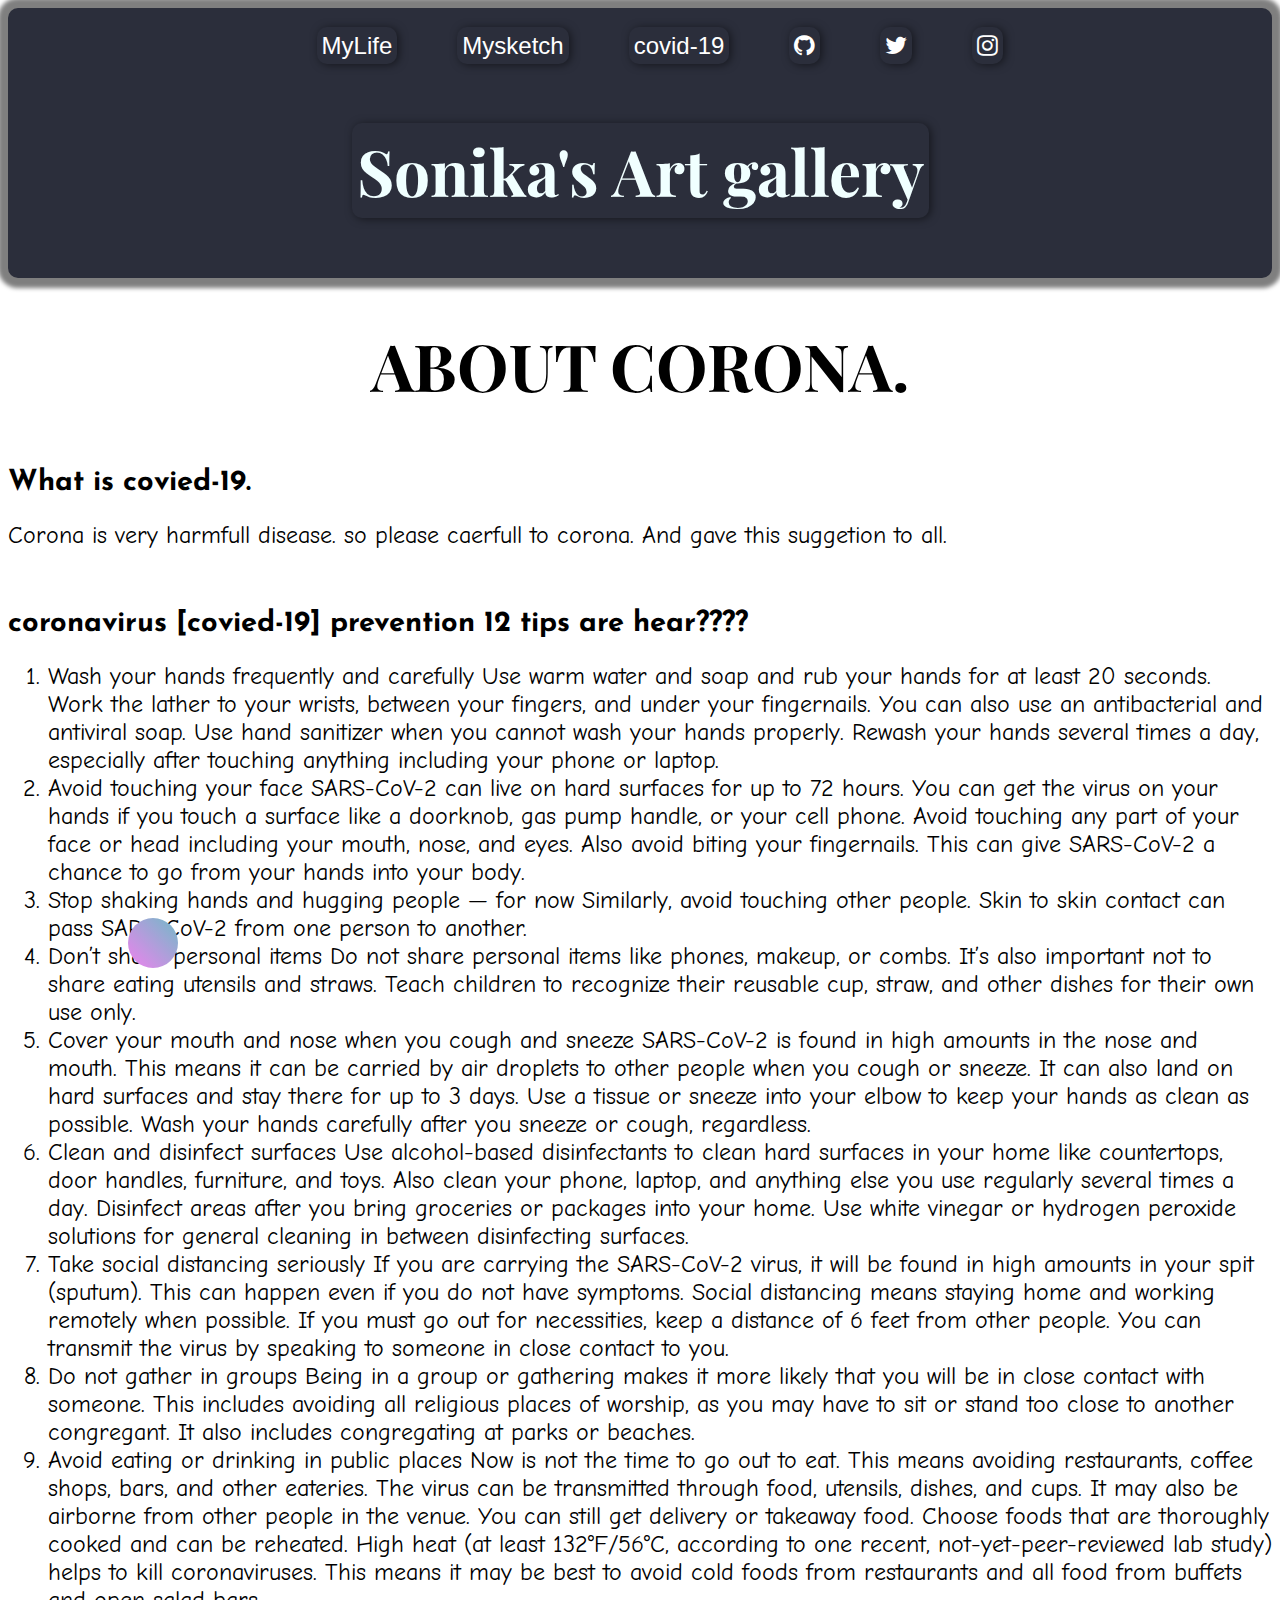
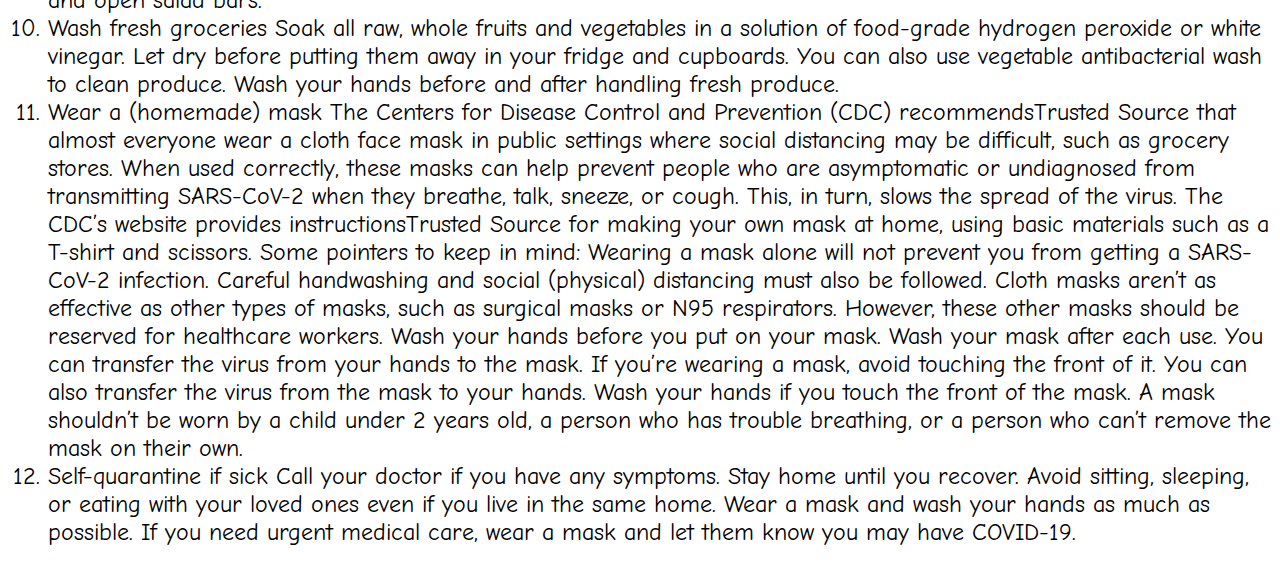
==== commit 853c2806: "change some" ====
--- a/about corona.html
+++ b/about corona.html
@@ -73,7 +73,7 @@
         height: 50px;
         width: 50px;
         left: 10%;
-        margin-top: 25%;
+        margin-top: 50%;
         background: linear-gradient(45deg, violet, rgb(113, 186, 199));
         animation-name: up_down;
         animation-duration: 2.7s;
